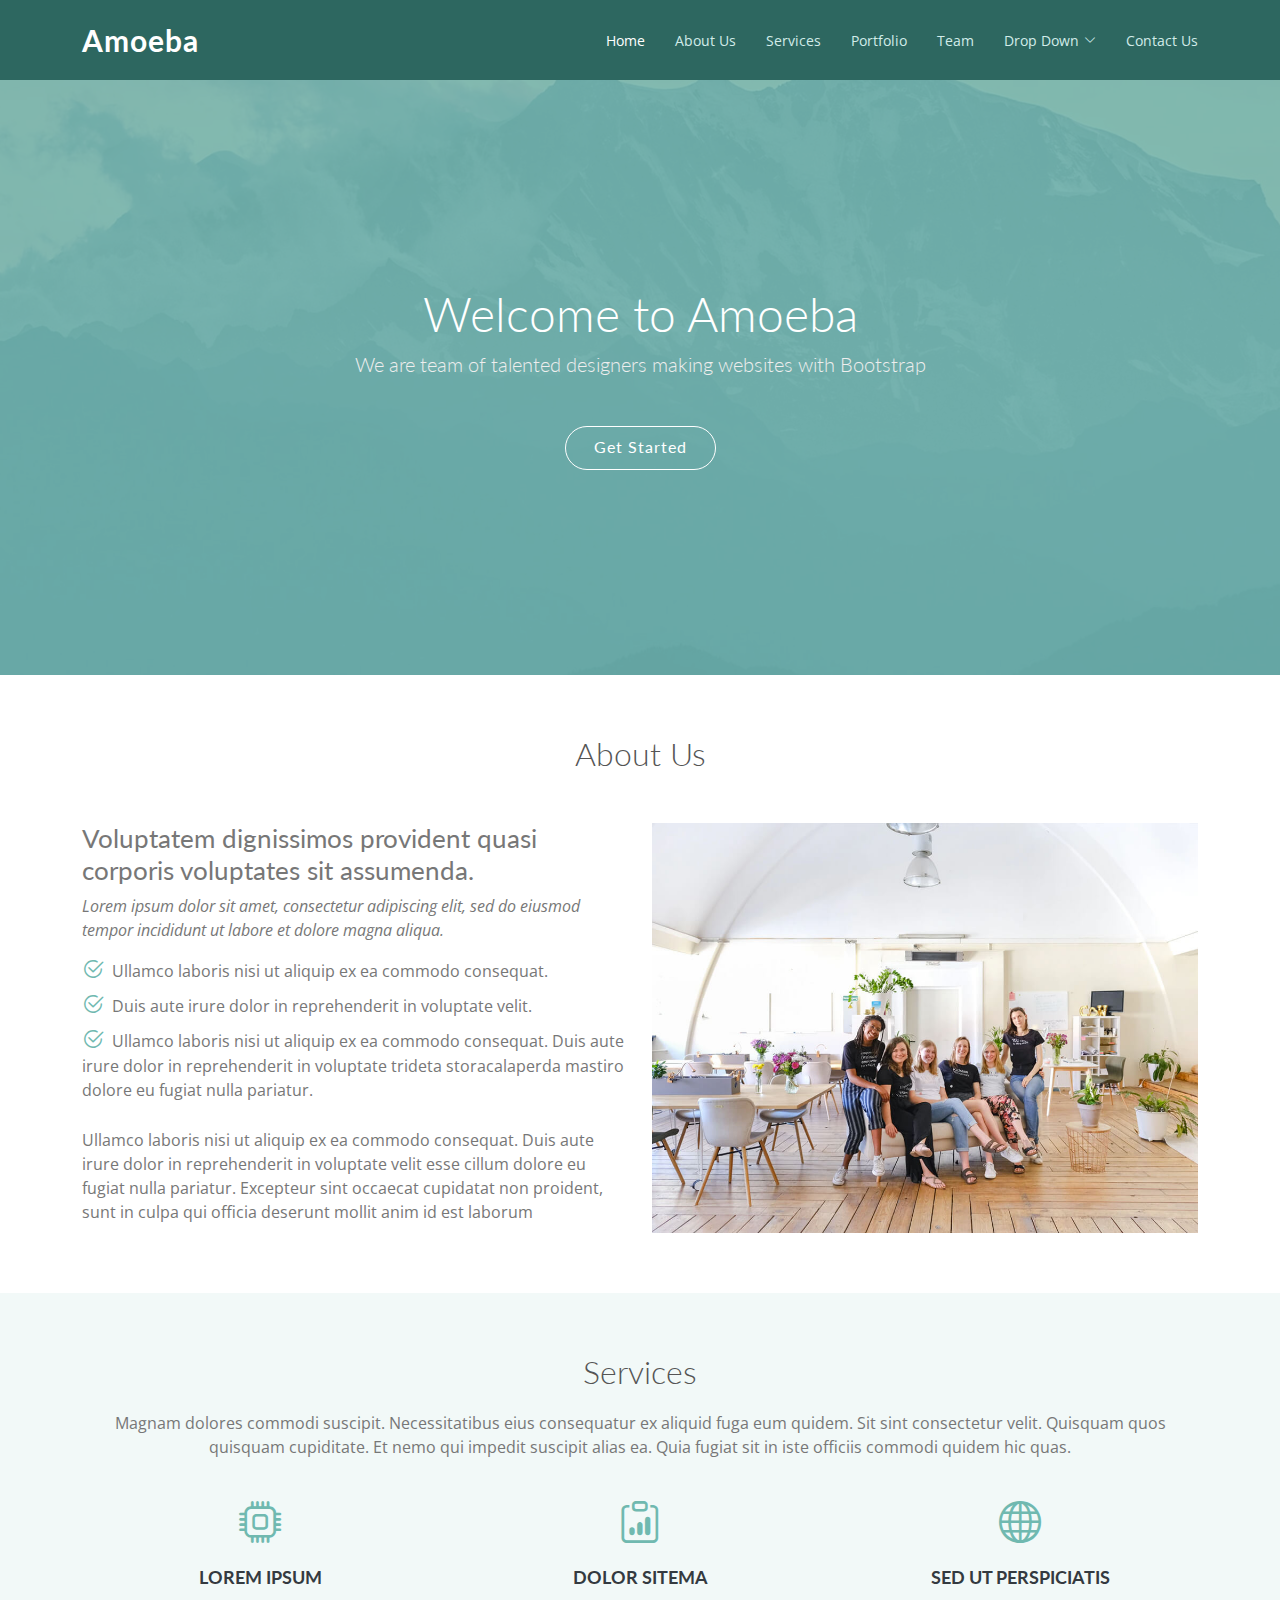
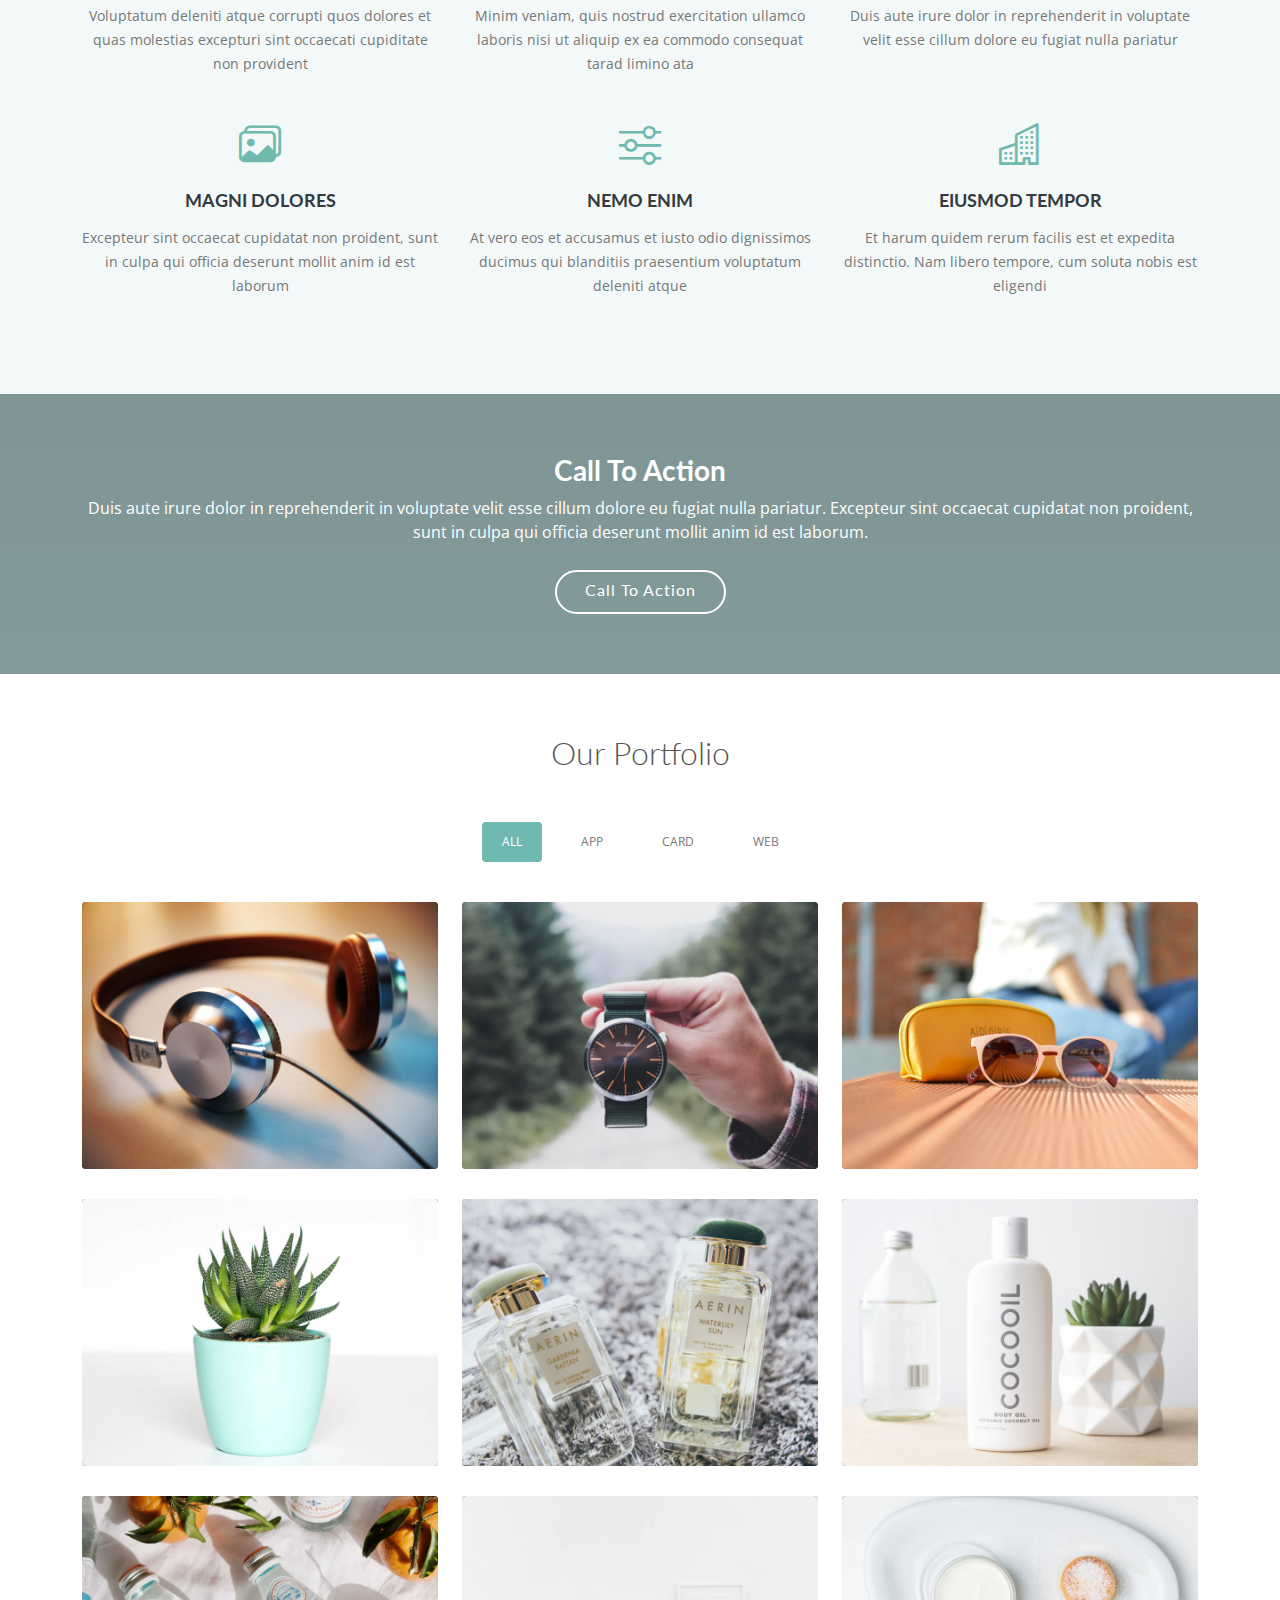
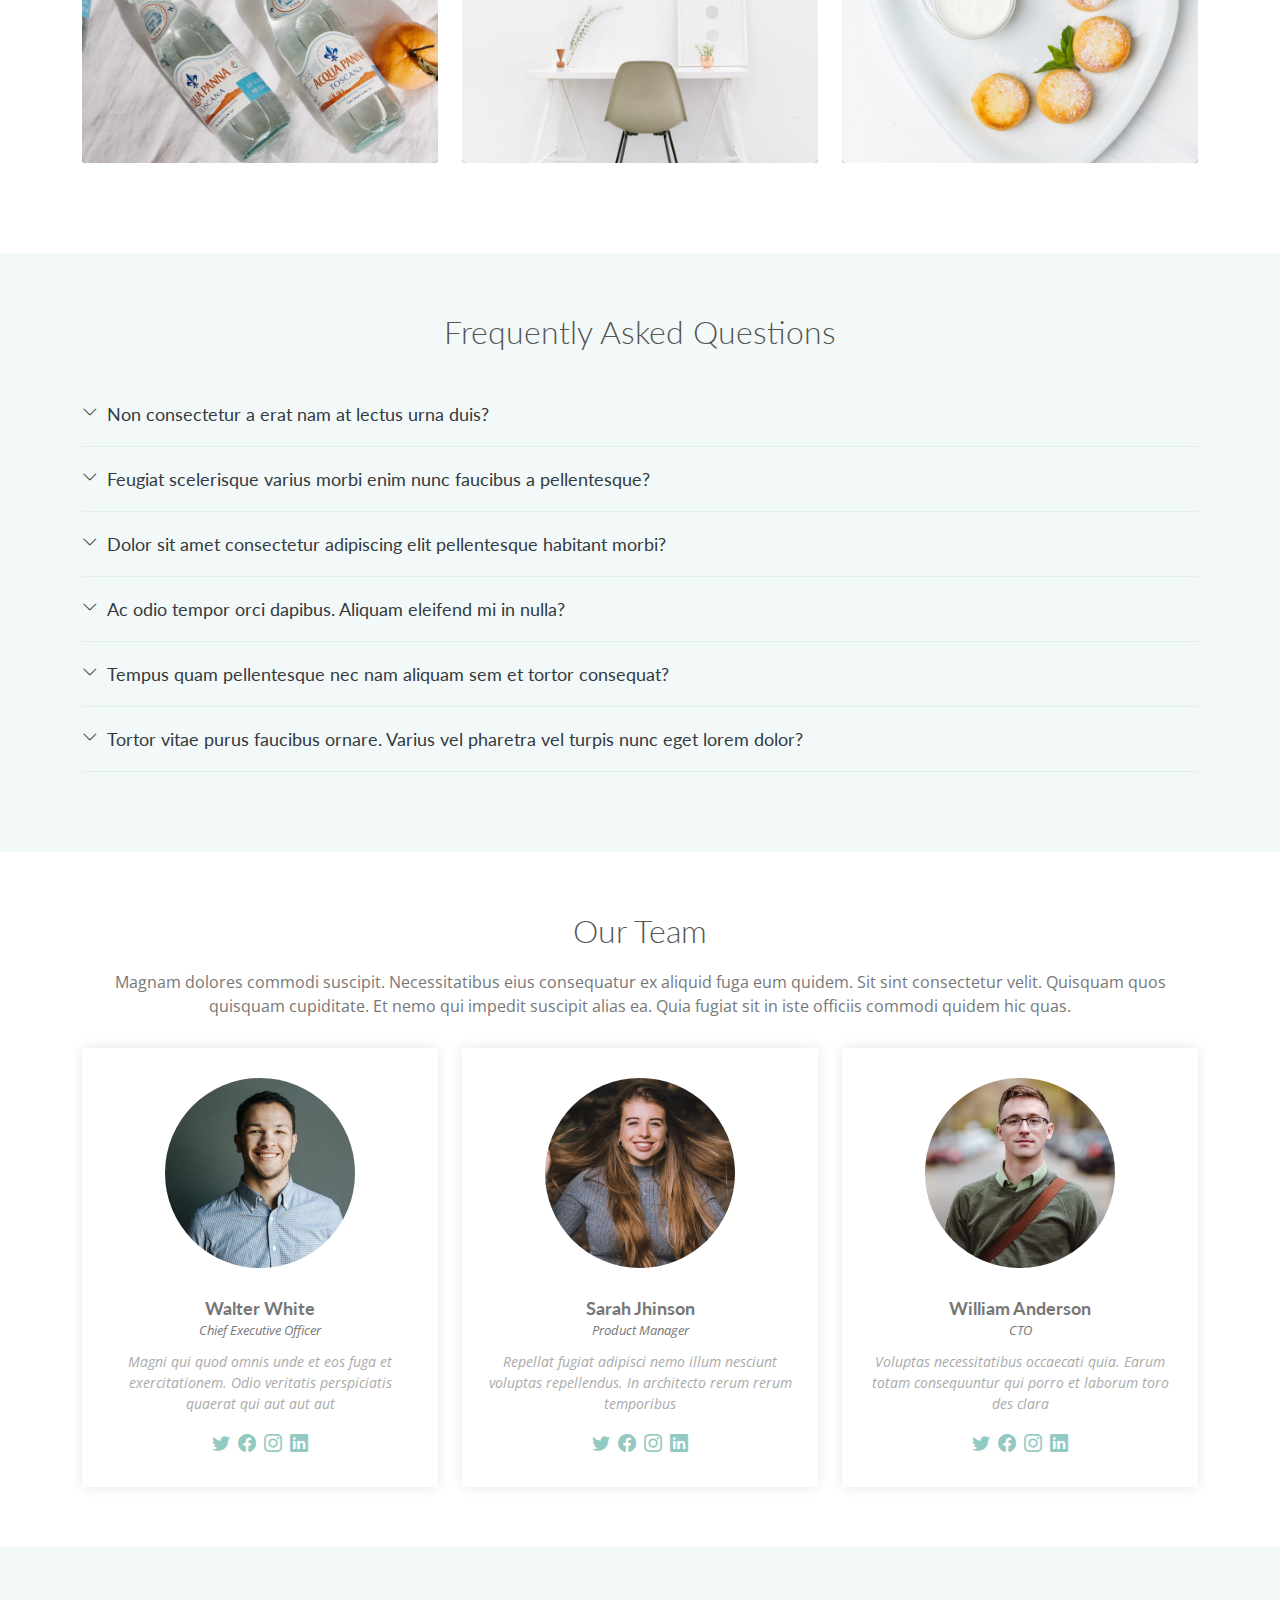
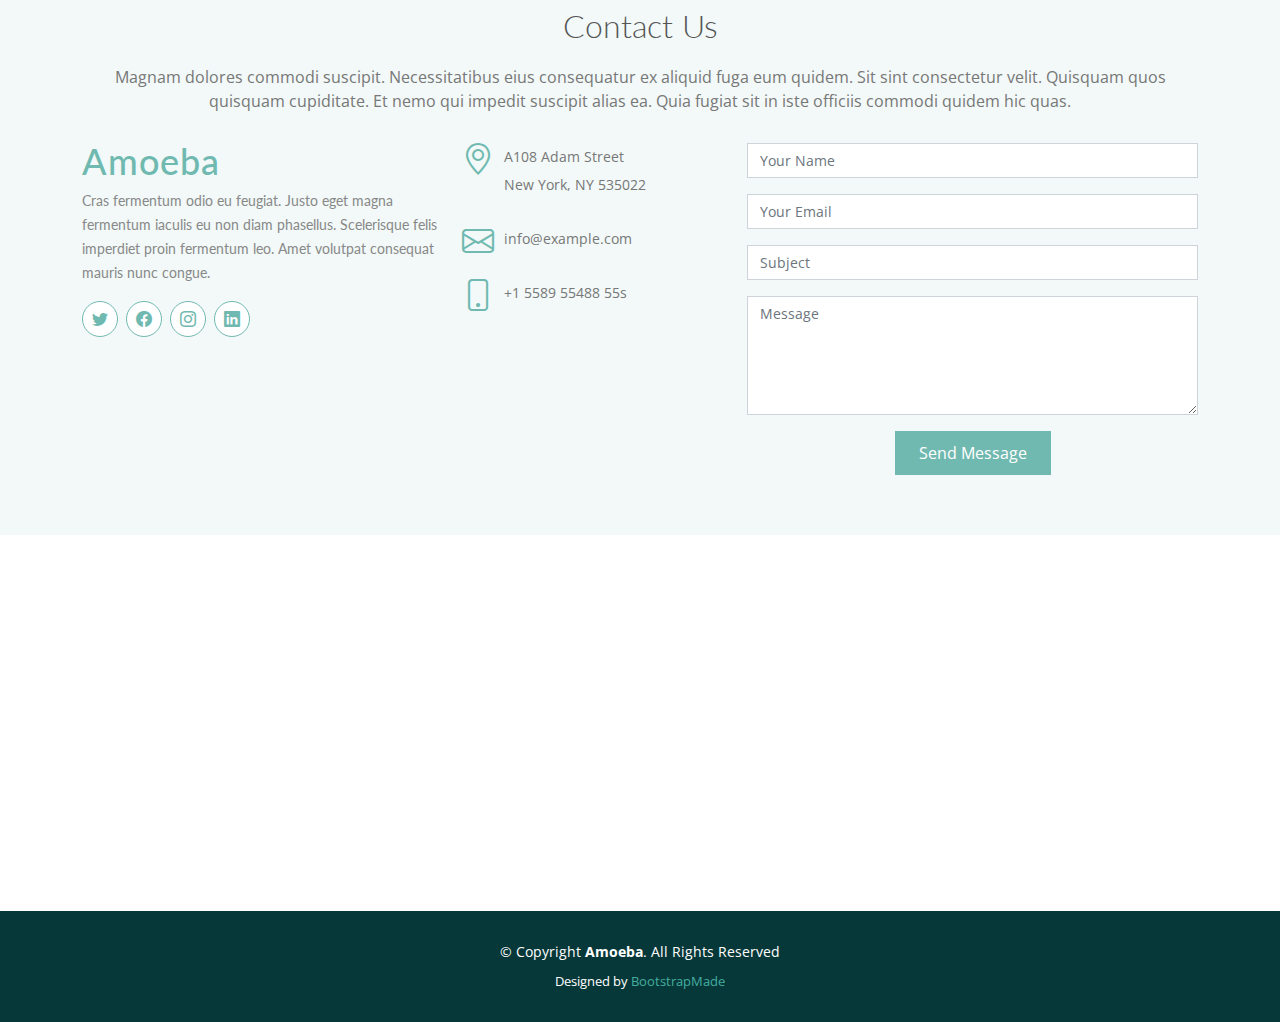
==== index.html @ 34ecef39 "Add files via upload" ====
<!DOCTYPE html>
<html lang="en">

<head>
  <meta charset="utf-8">
  <meta content="width=device-width, initial-scale=1.0" name="viewport">

  <title>Amoeba Bootstrap Template - Home</title>
  <meta content="" name="description">
  <meta content="" name="keywords">

  <!-- Favicons -->
  <link href="assets/img/favicon.png" rel="icon">
  <link href="assets/img/apple-touch-icon.png" rel="apple-touch-icon">

  <!-- Google Fonts -->
  <link href="https://fonts.googleapis.com/css?family=Open+Sans:300,300i,400,400i,600,600i,700,700i|Lato:400,300,700,900" rel="stylesheet">

  <!-- Vendor CSS Files -->
  <link href="assets/vendor/bootstrap/css/bootstrap.min.css" rel="stylesheet">
  <link href="assets/vendor/bootstrap-icons/bootstrap-icons.css" rel="stylesheet">
  <link href="assets/vendor/glightbox/css/glightbox.min.css" rel="stylesheet">
  <link href="assets/vendor/swiper/swiper-bundle.min.css" rel="stylesheet">

  <!-- Template Main CSS File -->
  <link href="assets/css/style.css" rel="stylesheet">

  <!-- =======================================================
  * Template Name: Amoeba - v4.8.0
  * Template URL: https://bootstrapmade.com/free-one-page-bootstrap-template-amoeba/
  * Author: BootstrapMade.com
  * License: https://bootstrapmade.com/license/
  ======================================================== -->
</head>

<body>

  <!-- ======= Header ======= -->
  <header id="header" class="fixed-top d-flex align-items-center">
    <div class="container d-flex align-items-center">

      <div class="logo me-auto">
        <h1><a href="index.html">Amoeba</a></h1>
        <!-- Uncomment below if you prefer to use an image logo -->
        <!-- <a href="index.html"><img src="assets/img/logo.png" alt="" class="img-fluid"></a>-->
      </div>

      <nav id="navbar" class="navbar">
        <ul>
          <li><a class="nav-link scrollto active" href="#hero">Home</a></li>
          <li><a class="nav-link scrollto" href="#about">About Us</a></li>
          <li><a class="nav-link scrollto" href="#services">Services</a></li>
          <li><a class="nav-link scrollto" href="#portfolio">Portfolio</a></li>
          <li><a class="nav-link scrollto" href="#team">Team</a></li>
          <li class="dropdown"><a href="#"><span>Drop Down</span> <i class="bi bi-chevron-down"></i></a>
            <ul>
              <li><a href="#">Drop Down 1</a></li>
              <li class="dropdown"><a href="#"><span>Deep Drop Down</span> <i class="bi bi-chevron-right"></i></a>
                <ul>
                  <li><a href="#">Deep Drop Down 1</a></li>
                  <li><a href="#">Deep Drop Down 2</a></li>
                  <li><a href="#">Deep Drop Down 3</a></li>
                  <li><a href="#">Deep Drop Down 4</a></li>
                  <li><a href="#">Deep Drop Down 5</a></li>
                </ul>
              </li>
              <li><a href="#">Drop Down 2</a></li>
              <li><a href="#">Drop Down 3</a></li>
              <li><a href="#">Drop Down 4</a></li>
            </ul>
          </li>
          <li><a class="nav-link scrollto" href="#contact">Contact Us</a></li>
        </ul>
        <i class="bi bi-list mobile-nav-toggle"></i>
      </nav><!-- .navbar -->

    </div>
  </header><!-- End #header -->

  <!-- ======= Hero Section ======= -->
  <section id="hero">
    <div class="hero-container">
      <h1>Welcome to Amoeba</h1>
      <h2>We are team of talented designers making websites with Bootstrap</h2>
      <a href="#about" class="btn-get-started scrollto">Get Started</a>
    </div>
  </section><!-- #hero -->

  <main id="main">

    <!-- ======= About Us Section ======= -->
    <section id="about" class="about">
      <div class="container">

        <div class="section-title">
          <h2>About Us</h2>
        </div>

        <div class="row">
          <div class="col-lg-6 order-1 order-lg-2">
            <img src="assets/img/about-img.jpg" class="img-fluid" alt="">
          </div>
          <div class="col-lg-6 pt-4 pt-lg-0 order-2 order-lg-1">
            <h3>Voluptatem dignissimos provident quasi corporis voluptates sit assumenda.</h3>
            <p class="fst-italic">
              Lorem ipsum dolor sit amet, consectetur adipiscing elit, sed do eiusmod tempor incididunt ut labore et dolore
              magna aliqua.
            </p>
            <ul>
              <li><i class="bi bi-check2-circle"></i> Ullamco laboris nisi ut aliquip ex ea commodo consequat.</li>
              <li><i class="bi bi-check2-circle"></i> Duis aute irure dolor in reprehenderit in voluptate velit.</li>
              <li><i class="bi bi-check2-circle"></i> Ullamco laboris nisi ut aliquip ex ea commodo consequat. Duis aute irure dolor in reprehenderit in voluptate trideta storacalaperda mastiro dolore eu fugiat nulla pariatur.</li>
            </ul>
            <p>
              Ullamco laboris nisi ut aliquip ex ea commodo consequat. Duis aute irure dolor in reprehenderit in voluptate
              velit esse cillum dolore eu fugiat nulla pariatur. Excepteur sint occaecat cupidatat non proident, sunt in
              culpa qui officia deserunt mollit anim id est laborum
            </p>
          </div>
        </div>

      </div>
    </section><!-- End About Us Section -->

    <!-- ======= Services Section ======= -->
    <section id="services" class="services section-bg">
      <div class="container">

        <div class="section-title">
          <h2>Services</h2>
          <p>Magnam dolores commodi suscipit. Necessitatibus eius consequatur ex aliquid fuga eum quidem. Sit sint consectetur velit. Quisquam quos quisquam cupiditate. Et nemo qui impedit suscipit alias ea. Quia fugiat sit in iste officiis commodi quidem hic quas.</p>
        </div>

        <div class="row">
          <div class="col-lg-4 col-md-6 icon-box">
            <div class="icon"><i class="bi bi-cpu"></i></div>
            <h4 class="title"><a href="">Lorem Ipsum</a></h4>
            <p class="description">Voluptatum deleniti atque corrupti quos dolores et quas molestias excepturi sint occaecati cupiditate non provident</p>
          </div>
          <div class="col-lg-4 col-md-6 icon-box">
            <div class="icon"><i class="bi bi-clipboard-data"></i></div>
            <h4 class="title"><a href="">Dolor Sitema</a></h4>
            <p class="description">Minim veniam, quis nostrud exercitation ullamco laboris nisi ut aliquip ex ea commodo consequat tarad limino ata</p>
          </div>
          <div class="col-lg-4 col-md-6 icon-box">
            <div class="icon"><i class="bi bi-globe"></i></div>
            <h4 class="title"><a href="">Sed ut perspiciatis</a></h4>
            <p class="description">Duis aute irure dolor in reprehenderit in voluptate velit esse cillum dolore eu fugiat nulla pariatur</p>
          </div>
          <div class="col-lg-4 col-md-6 icon-box">
            <div class="icon"><i class="bi bi-images"></i></div>
            <h4 class="title"><a href="">Magni Dolores</a></h4>
            <p class="description">Excepteur sint occaecat cupidatat non proident, sunt in culpa qui officia deserunt mollit anim id est laborum</p>
          </div>
          <div class="col-lg-4 col-md-6 icon-box">
            <div class="icon"><i class="bi bi-sliders"></i></div>
            <h4 class="title"><a href="">Nemo Enim</a></h4>
            <p class="description">At vero eos et accusamus et iusto odio dignissimos ducimus qui blanditiis praesentium voluptatum deleniti atque</p>
          </div>
          <div class="col-lg-4 col-md-6 icon-box">
            <div class="icon"><i class="bi bi-building"></i></div>
            <h4 class="title"><a href="">Eiusmod Tempor</a></h4>
            <p class="description">Et harum quidem rerum facilis est et expedita distinctio. Nam libero tempore, cum soluta nobis est eligendi</p>
          </div>
        </div>

      </div>
    </section><!-- End Services Section -->

    <!-- ======= Call To Action Section ======= -->
    <section class="call-to-action">
      <div class="container">

        <div class="text-center">
          <h3>Call To Action</h3>
          <p> Duis aute irure dolor in reprehenderit in voluptate velit esse cillum dolore eu fugiat nulla pariatur. Excepteur sint occaecat cupidatat non proident, sunt in culpa qui officia deserunt mollit anim id est laborum.</p>
          <a class="cta-btn" href="#">Call To Action</a>
        </div>

      </div>
    </section><!-- End Call To Action Section -->

    <!-- ======= Our Portfolio Section ======= -->
    <section id="portfolio" class="portfolio">
      <div class="container">

        <div class="section-title">
          <h2>Our Portfolio</h2>
        </div>

        <div class="row">
          <div class="col-lg-12">
            <ul id="portfolio-flters">
              <li data-filter="*" class="filter-active">All</li>
              <li data-filter=".filter-app">App</li>
              <li data-filter=".filter-card">Card</li>
              <li data-filter=".filter-web">Web</li>
            </ul>
          </div>
        </div>

        <div class="row portfolio-container">

          <div class="col-lg-4 col-md-6 portfolio-item filter-app">
            <div class="portfolio-wrap">
              <img src="assets/img/portfolio/portfolio-1.jpg" class="img-fluid" alt="">
              <div class="portfolio-info">
                <h3><a href="assets/img/portfolio/portfolio-1.jpg" data-gallery="portfolioGallery" class="portfolio-lightbox" title="App 1">App 1</a></h3>
                <div>
                  <a href="assets/img/portfolio/portfolio-1.jpg" data-gallery="portfolioGallery" class="portfolio-lightbox" title="App 1"><i class="bi bi-plus"></i></a>
                  <a href="portfolio-details.html" title="Details"><i class="bi bi-link"></i></a>
                </div>
              </div>
            </div>
          </div>

          <div class="col-lg-4 col-md-6 portfolio-item filter-web">
            <div class="portfolio-wrap">
              <img src="assets/img/portfolio/portfolio-2.jpg" class="img-fluid" alt="">
              <div class="portfolio-info">
                <h3><a href="assets/img/portfolio/portfolio-2.jpg" data-gallery="portfolioGallery" class="portfolio-lightbox" title="Web 3">Web 3</a></h3>
                <div>
                  <a href="assets/img/portfolio/portfolio-2.jpg" data-gallery="portfolioGallery" class="portfolio-lightbox" title="Web 3"><i class="bi bi-plus"></i></a>
                  <a href="portfolio-details.html" title="Details"><i class="bi bi-link"></i></a>
                </div>
              </div>
            </div>
          </div>

          <div class="col-lg-4 col-md-6 portfolio-item filter-app">
            <div class="portfolio-wrap">
              <img src="assets/img/portfolio/portfolio-3.jpg" class="img-fluid" alt="">
              <div class="portfolio-info">
                <h3><a href="assets/img/portfolio/portfolio-3.jpg" data-gallery="portfolioGallery" class="portfolio-lightbox" title="App 2">App 2</a></h3>
                <div>
                  <a href="assets/img/portfolio/portfolio-3.jpg" data-gallery="portfolioGallery" class="portfolio-lightbox" title="App 2"><i class="bi bi-plus"></i></a>
                  <a href="portfolio-details.html" title="Details"><i class="bi bi-link"></i></a>
                </div>
              </div>
            </div>
          </div>

          <div class="col-lg-4 col-md-6 portfolio-item filter-card">
            <div class="portfolio-wrap">
              <img src="assets/img/portfolio/portfolio-4.jpg" class="img-fluid" alt="">
              <div class="portfolio-info">
                <h3><a href="assets/img/portfolio/portfolio-4.jpg" data-gallery="portfolioGallery" class="portfolio-lightbox" title="Card 2">Card 2</a></h3>
                <div>
                  <a href="assets/img/portfolio/portfolio-4.jpg" data-gallery="portfolioGallery" class="portfolio-lightbox" title="Card 2"><i class="bi bi-plus"></i></a>
                  <a href="portfolio-details.html" title="Details"><i class="bi bi-link"></i></a>
                </div>
              </div>
            </div>
          </div>

          <div class="col-lg-4 col-md-6 portfolio-item filter-web">
            <div class="portfolio-wrap">
              <img src="assets/img/portfolio/portfolio-5.jpg" class="img-fluid" alt="">
              <div class="portfolio-info">
                <h3><a href="assets/img/portfolio/portfolio-5.jpg" data-gallery="portfolioGallery" class="portfolio-lightbox" title="Web 2">Web 2</a></h3>
                <div>
                  <a href="assets/img/portfolio/portfolio-5.jpg" data-gallery="portfolioGallery" class="portfolio-lightbox" title="Web 2"><i class="bi bi-plus"></i></a>
                  <a href="portfolio-details.html" title="Details"><i class="bi bi-link"></i></a>
                </div>
              </div>
            </div>
          </div>

          <div class="col-lg-4 col-md-6 portfolio-item filter-app">
            <div class="portfolio-wrap">
              <img src="assets/img/portfolio/portfolio-6.jpg" class="img-fluid" alt="">
              <div class="portfolio-info">
                <h3><a href="assets/img/portfolio/portfolio-6.jpg" data-gallery="portfolioGallery" class="portfolio-lightbox" title="App 3">App 3</a></h3>
                <div>
                  <a href="assets/img/portfolio/portfolio-6.jpg" data-gallery="portfolioGallery" class="portfolio-lightbox" title="App 3"><i class="bi bi-plus"></i></a>
                  <a href="portfolio-details.html" title="Details"><i class="bi bi-link"></i></a>
                </div>
              </div>
            </div>
          </div>

          <div class="col-lg-4 col-md-6 portfolio-item filter-card">
            <div class="portfolio-wrap">
              <img src="assets/img/portfolio/portfolio-7.jpg" class="img-fluid" alt="">
              <div class="portfolio-info">
                <h3><a href="assets/img/portfolio/portfolio-7.jpg" data-gallery="portfolioGallery" class="portfolio-lightbox" title="Card 1">Card 1</a></h3>
                <div>
                  <a href="assets/img/portfolio/portfolio-7.jpg" data-gallery="portfolioGallery" class="portfolio-lightbox" title="Card 1"><i class="bi bi-plus"></i></a>
                  <a href="portfolio-details.html" title="Details"><i class="bi bi-link"></i></a>
                </div>
              </div>
            </div>
          </div>

          <div class="col-lg-4 col-md-6 portfolio-item filter-card">
            <div class="portfolio-wrap">
              <img src="assets/img/portfolio/portfolio-8.jpg" class="img-fluid" alt="">
              <div class="portfolio-info">
                <h3><a href="assets/img/portfolio/portfolio-8.jpg" data-gallery="portfolioGallery" class="portfolio-lightbox" title="Card 3">Card 3</a></h3>
                <div>
                  <a href="assets/img/portfolio/portfolio-8.jpg" data-gallery="portfolioGallery" class="portfolio-lightbox" title="Card 3"><i class="bi bi-plus"></i></a>
                  <a href="portfolio-details.html" title="Details"><i class="bi bi-link"></i></a>
                </div>
              </div>
            </div>
          </div>

          <div class="col-lg-4 col-md-6 portfolio-item filter-web">
            <div class="portfolio-wrap">
              <img src="assets/img/portfolio/portfolio-9.jpg" class="img-fluid" alt="">
              <div class="portfolio-info">
                <h3><a href="assets/img/portfolio/portfolio-9.jpg" data-gallery="portfolioGallery" class="portfolio-lightbox" title="Web 1">Web 1</a></h3>
                <div>
                  <a href="assets/img/portfolio/portfolio-9.jpg" data-gallery="portfolioGallery" class="portfolio-lightbox" title="Web 1"><i class="bi bi-plus"></i></a>
                  <a href="portfolio-details.html" title="Details"><i class="bi bi-link"></i></a>
                </div>
              </div>
            </div>
          </div>

        </div>

      </div>
    </section><!-- End Our Portfolio Section -->

    <!-- ======= Frequently Asked Questions Section ======= -->
    <section id="faq" class="faq section-bg">
      <div class="container">

        <div class="section-title">
          <h2>Frequently Asked Questions</h2>
        </div>

        <ul class="faq-list">

          <li>
            <div data-bs-toggle="collapse" class="collapsed question" href="#faq1">Non consectetur a erat nam at lectus urna duis? <i class="bi bi-chevron-down icon-show"></i><i class="bi bi-chevron-up icon-close"></i></div>
            <div id="faq1" class="collapse" data-bs-parent=".faq-list">
              <p>
                Feugiat pretium nibh ipsum consequat. Tempus iaculis urna id volutpat lacus laoreet non curabitur gravida. Venenatis lectus magna fringilla urna porttitor rhoncus dolor purus non.
              </p>
            </div>
          </li>

          <li>
            <div data-bs-toggle="collapse" href="#faq2" class="collapsed question">Feugiat scelerisque varius morbi enim nunc faucibus a pellentesque? <i class="bi bi-chevron-down icon-show"></i><i class="bi bi-chevron-up icon-close"></i></div>
            <div id="faq2" class="collapse" data-bs-parent=".faq-list">
              <p>
                Dolor sit amet consectetur adipiscing elit pellentesque habitant morbi. Id interdum velit laoreet id donec ultrices. Fringilla phasellus faucibus scelerisque eleifend donec pretium. Est pellentesque elit ullamcorper dignissim. Mauris ultrices eros in cursus turpis massa tincidunt dui.
              </p>
            </div>
          </li>

          <li>
            <div data-bs-toggle="collapse" href="#faq3" class="collapsed question">Dolor sit amet consectetur adipiscing elit pellentesque habitant morbi? <i class="bi bi-chevron-down icon-show"></i><i class="bi bi-chevron-up icon-close"></i></div>
            <div id="faq3" class="collapse" data-bs-parent=".faq-list">
              <p>
                Eleifend mi in nulla posuere sollicitudin aliquam ultrices sagittis orci. Faucibus pulvinar elementum integer enim. Sem nulla pharetra diam sit amet nisl suscipit. Rutrum tellus pellentesque eu tincidunt. Lectus urna duis convallis convallis tellus. Urna molestie at elementum eu facilisis sed odio morbi quis
              </p>
            </div>
          </li>

          <li>
            <div data-bs-toggle="collapse" href="#faq4" class="collapsed question">Ac odio tempor orci dapibus. Aliquam eleifend mi in nulla? <i class="bi bi-chevron-down icon-show"></i><i class="bi bi-chevron-up icon-close"></i></div>
            <div id="faq4" class="collapse" data-bs-parent=".faq-list">
              <p>
                Dolor sit amet consectetur adipiscing elit pellentesque habitant morbi. Id interdum velit laoreet id donec ultrices. Fringilla phasellus faucibus scelerisque eleifend donec pretium. Est pellentesque elit ullamcorper dignissim. Mauris ultrices eros in cursus turpis massa tincidunt dui.
              </p>
            </div>
          </li>

          <li>
            <div data-bs-toggle="collapse" href="#faq5" class="collapsed question">Tempus quam pellentesque nec nam aliquam sem et tortor consequat? <i class="bi bi-chevron-down icon-show"></i><i class="bi bi-chevron-up icon-close"></i></div>
            <div id="faq5" class="collapse" data-bs-parent=".faq-list">
              <p>
                Molestie a iaculis at erat pellentesque adipiscing commodo. Dignissim suspendisse in est ante in. Nunc vel risus commodo viverra maecenas accumsan. Sit amet nisl suscipit adipiscing bibendum est. Purus gravida quis blandit turpis cursus in
              </p>
            </div>
          </li>

          <li>
            <div data-bs-toggle="collapse" href="#faq6" class="collapsed question">Tortor vitae purus faucibus ornare. Varius vel pharetra vel turpis nunc eget lorem dolor? <i class="bi bi-chevron-down icon-show"></i><i class="bi bi-chevron-up icon-close"></i></div>
            <div id="faq6" class="collapse" data-bs-parent=".faq-list">
              <p>
                Laoreet sit amet cursus sit amet dictum sit amet justo. Mauris vitae ultricies leo integer malesuada nunc vel. Tincidunt eget nullam non nisi est sit amet. Turpis nunc eget lorem dolor sed. Ut venenatis tellus in metus vulputate eu scelerisque. Pellentesque diam volutpat commodo sed egestas egestas fringilla phasellus faucibus. Nibh tellus molestie nunc non blandit massa enim nec.
              </p>
            </div>
          </li>

        </ul>

      </div>
    </section><!-- End Frequently Asked Questions Section -->

    <!-- ======= Our Team Section ======= -->
    <section id="team" class="team">
      <div class="container">

        <div class="section-title">
          <h2>Our Team</h2>
          <p>Magnam dolores commodi suscipit. Necessitatibus eius consequatur ex aliquid fuga eum quidem. Sit sint consectetur velit. Quisquam quos quisquam cupiditate. Et nemo qui impedit suscipit alias ea. Quia fugiat sit in iste officiis commodi quidem hic quas.</p>
        </div>

        <div class="row gy-4">
          <div class="col-lg-4 col-md-6">
            <div class="member">
              <img src="assets/img/team/team-1.jpg" alt="">
              <h4>Walter White</h4>
              <span>Chief Executive Officer</span>
              <p>
                Magni qui quod omnis unde et eos fuga et exercitationem. Odio veritatis perspiciatis quaerat qui aut aut aut
              </p>
              <div class="social">
                <a href=""><i class="bi bi-twitter"></i></a>
                <a href=""><i class="bi bi-facebook"></i></a>
                <a href=""><i class="bi bi-instagram"></i></a>
                <a href=""><i class="bi bi-linkedin"></i></a>
              </div>
            </div>
          </div>

          <div class="col-lg-4 col-md-6">
            <div class="member">
              <img src="assets/img/team/team-2.jpg" alt="">
              <h4>Sarah Jhinson</h4>
              <span>Product Manager</span>
              <p>
                Repellat fugiat adipisci nemo illum nesciunt voluptas repellendus. In architecto rerum rerum temporibus
              </p>
              <div class="social">
                <a href=""><i class="bi bi-twitter"></i></a>
                <a href=""><i class="bi bi-facebook"></i></a>
                <a href=""><i class="bi bi-instagram"></i></a>
                <a href=""><i class="bi bi-linkedin"></i></a>
              </div>
            </div>
          </div>

          <div class="col-lg-4 col-md-6">
            <div class="member">
              <img src="assets/img/team/team-3.jpg" alt="">
              <h4>William Anderson</h4>
              <span>CTO</span>
              <p>
                Voluptas necessitatibus occaecati quia. Earum totam consequuntur qui porro et laborum toro des clara
              </p>
              <div class="social">
                <a href=""><i class="bi bi-twitter"></i></a>
                <a href=""><i class="bi bi-facebook"></i></a>
                <a href=""><i class="bi bi-instagram"></i></a>
                <a href=""><i class="bi bi-linkedin"></i></a>
              </div>
            </div>
          </div>

        </div>

      </div>
    </section><!-- End Our Team Section -->

    <!-- ======= Contact Us Section ======= -->
    <section id="contact" class="contact section-bg">
      <div class="container">

        <div class="section-title">
          <h2>Contact Us</h2>
          <p>Magnam dolores commodi suscipit. Necessitatibus eius consequatur ex aliquid fuga eum quidem. Sit sint consectetur velit. Quisquam quos quisquam cupiditate. Et nemo qui impedit suscipit alias ea. Quia fugiat sit in iste officiis commodi quidem hic quas.</p>
        </div>

        <div class="row">

          <div class="col-lg-4 col-md-6">
            <div class="contact-about">
              <h3>Amoeba</h3>
              <p>Cras fermentum odio eu feugiat. Justo eget magna fermentum iaculis eu non diam phasellus. Scelerisque felis imperdiet proin fermentum leo. Amet volutpat consequat mauris nunc congue.</p>
              <div class="social-links">
                <a href="#" class="twitter"><i class="bi bi-twitter"></i></a>
                <a href="#" class="facebook"><i class="bi bi-facebook"></i></a>
                <a href="#" class="instagram"><i class="bi bi-instagram"></i></a>
                <a href="#" class="linkedin"><i class="bi bi-linkedin"></i></a>
              </div>
            </div>
          </div>

          <div class="col-lg-3 col-md-6">
            <div class="info">
              <div>
                <i class="bi bi-geo-alt"></i>
                <p>A108 Adam Street<br>New York, NY 535022</p>
              </div>

              <div>
                <i class="bi bi-envelope"></i>
                <p>info@example.com</p>
              </div>

              <div>
                <i class="bi bi-phone"></i>
                <p>+1 5589 55488 55s</p>
              </div>

            </div>
          </div>

          <div class="col-lg-5 col-md-12">
            <form action="forms/contact.php" method="post" role="form" class="php-email-form">
              <div class="form-group">
                <input type="text" name="name" class="form-control" id="name" placeholder="Your Name" required>
              </div>
              <div class="form-group mt-3">
                <input type="email" class="form-control" name="email" id="email" placeholder="Your Email" required>
              </div>
              <div class="form-group mt-3">
                <input type="text" class="form-control" name="subject" id="subject" placeholder="Subject" required>
              </div>
              <div class="form-group mt-3">
                <textarea class="form-control" name="message" rows="5" placeholder="Message" required></textarea>
              </div>
              <div class="my-3">
                <div class="loading">Loading</div>
                <div class="error-message"></div>
                <div class="sent-message">Your message has been sent. Thank you!</div>
              </div>
              <div class="text-center"><button type="submit">Send Message</button></div>
            </form>
          </div>

        </div>

      </div>
    </section><!-- End Contact Us Section -->

    <!-- ======= Map Section ======= -->
    <section class="map">
      <iframe src="https://www.google.com/maps/embed?pb=!1m18!1m12!1m3!1d3024.2219901290355!2d-74.00369368400567!3d40.71312937933185!2m3!1f0!2f0!3f0!3m2!1i1024!2i768!4f13.1!3m3!1m2!1s0x89c25a23e28c1191%3A0x49f75d3281df052a!2s150%20Park%20Row%2C%20New%20York%2C%20NY%2010007%2C%20USA!5e0!3m2!1sen!2sbg!4v1579767901424!5m2!1sen!2sbg" frameborder="0" style="border:0;" allowfullscreen=""></iframe>
    </section><!-- End Map Section -->

  </main><!-- End #main -->

  <!-- ======= Footer ======= -->
  <footer id="footer">
    <div class="container">
      <div class="copyright">
        &copy; Copyright <strong><span>Amoeba</span></strong>. All Rights Reserved
      </div>
      <div class="credits">
        <!-- All the links in the footer should remain intact. -->
        <!-- You can delete the links only if you purchased the pro version. -->
        <!-- Licensing information: https://bootstrapmade.com/license/ -->
        <!-- Purchase the pro version with working PHP/AJAX contact form: https://bootstrapmade.com/free-one-page-bootstrap-template-amoeba/ -->
        Designed by <a href="https://bootstrapmade.com/">BootstrapMade</a>
      </div>
    </div>
  </footer><!-- End #footer -->

  <a href="#" class="back-to-top d-flex align-items-center justify-content-center"><i class="bi bi-arrow-up-short"></i></a>

  <!-- Vendor JS Files -->
  <script src="assets/vendor/bootstrap/js/bootstrap.bundle.min.js"></script>
  <script src="assets/vendor/glightbox/js/glightbox.min.js"></script>
  <script src="assets/vendor/isotope-layout/isotope.pkgd.min.js"></script>
  <script src="assets/vendor/swiper/swiper-bundle.min.js"></script>
  <script src="assets/vendor/php-email-form/validate.js"></script>

  <!-- Template Main JS File -->
  <script src="assets/js/main.js"></script>

</body>

</html>
---- assets/css/style.css ----
/**
* Template Name: Amoeba - v4.8.0
* Template URL: https://bootstrapmade.com/free-one-page-bootstrap-template-amoeba/
* Author: BootstrapMade.com
* License: https://bootstrapmade.com/license/
*/

/*--------------------------------------------------------------
# General
--------------------------------------------------------------*/
body {
  font-family: "Open Sans", sans-serif;
  color: #777;
}

a {
  text-decoration: none;
  color: #43aea0;
}

a:hover {
  color: #00d3b8;
  text-decoration: none;
}

h1,
h2,
h3,
h4,
h5,
h6,
.font-primary {
  font-family: "Lato", sans-serif;
}

/*--------------------------------------------------------------
# Sections General
--------------------------------------------------------------*/
section {
  padding: 60px 0;
}

.section-bg {
  background-color: #f2f9f8;
}

.section-title {
  text-align: center;
  padding-bottom: 30px;
}

.section-title h2 {
  font-size: 32px;
  font-weight: 300;
  margin-bottom: 20px;
  padding-bottom: 0;
  color: #555;
}

.section-title p {
  margin-bottom: 0;
}

/*--------------------------------------------------------------
# Breadcrumbs
--------------------------------------------------------------*/
.breadcrumbs {
  padding: 20px 0;
  background-color: #f6fafa;
  min-height: 40px;
  margin-top: 80px;
}

.breadcrumbs h2 {
  font-size: 24px;
  font-weight: 300;
  margin: 0;
}

@media (max-width: 992px) {
  .breadcrumbs h2 {
    margin: 0 0 10px 0;
  }
}

.breadcrumbs ol {
  display: flex;
  flex-wrap: wrap;
  list-style: none;
  padding: 0;
  margin: 0;
  font-size: 14px;
}

.breadcrumbs ol li+li {
  padding-left: 10px;
}

.breadcrumbs ol li+li::before {
  display: inline-block;
  padding-right: 10px;
  color: #6c757d;
  content: "/";
}

@media (max-width: 768px) {
  .breadcrumbs .d-flex {
    display: block !important;
  }

  .breadcrumbs ol {
    display: block;
  }

  .breadcrumbs ol li {
    display: inline-block;
  }
}

/*--------------------------------------------------------------
# Back to top button
--------------------------------------------------------------*/
.back-to-top {
  position: fixed;
  visibility: hidden;
  opacity: 0;
  right: 15px;
  bottom: 15px;
  z-index: 99999;
  background: #70b9b0;
  width: 40px;
  height: 40px;
  border-radius: 4px;
  transition: all 0.4s;
}

.back-to-top i {
  font-size: 24px;
  color: #fff;
  line-height: 0;
}

.back-to-top:hover {
  background: #8bc6bf;
  color: #fff;
}

.back-to-top.active {
  visibility: visible;
  opacity: 1;
}

/*--------------------------------------------------------------
# Header
--------------------------------------------------------------*/
#header {
  height: 80px;
  transition: all 0.5s;
  z-index: 997;
  transition: all 0.5s;
  background: #2d6760;
}

#header.header-scrolled {
  background: #1d443f;
  height: 60px;
}

#header .logo h1 {
  font-size: 30px;
  margin: 0;
  padding: 0;
  line-height: 0;
  font-weight: 700;
  letter-spacing: 1px;
}

#header .logo h1 a,
#header .logo h1 a:hover {
  color: #fff;
  text-decoration: none;
  line-height: 0;
}

#header .logo img {
  padding: 0;
  margin: 0;
  max-height: 40px;
}

#main {
  margin-top: 80px;
}

/*--------------------------------------------------------------
# Navigation Menu
--------------------------------------------------------------*/
/**
* Desktop Navigation 
*/
.navbar {
  padding: 0;
}

.navbar ul {
  margin: 0;
  padding: 0;
  display: flex;
  list-style: none;
  align-items: center;
}

.navbar li {
  position: relative;
}

.navbar a,
.navbar a:focus {
  display: flex;
  align-items: center;
  justify-content: space-between;
  padding: 10px 0 10px 30px;
  font-family: "Open Sans", sans-serif;
  font-size: 14px;
  color: #d2ece9;
  white-space: nowrap;
  transition: 0.3s;
}

.navbar a i,
.navbar a:focus i {
  font-size: 12px;
  line-height: 0;
  margin-left: 5px;
}

.navbar a:hover,
.navbar .active,
.navbar .active:focus,
.navbar li:hover>a {
  color: #fff;
}

.navbar .dropdown ul {
  display: block;
  position: absolute;
  left: 14px;
  top: calc(100% + 30px);
  margin: 0;
  padding: 10px 0;
  z-index: 99;
  opacity: 0;
  visibility: hidden;
  background: #fff;
  box-shadow: 0px 0px 30px rgba(127, 137, 161, 0.25);
  transition: 0.3s;
}

.navbar .dropdown ul li {
  min-width: 200px;
}

.navbar .dropdown ul a {
  padding: 10px 20px;
  text-transform: none;
  font-size: 14px;
  font-weight: 500;
  color: #25564f;
}

.navbar .dropdown ul a i {
  font-size: 12px;
}

.navbar .dropdown ul a:hover,
.navbar .dropdown ul .active:hover,
.navbar .dropdown ul li:hover>a {
  color: #70b9b0;
}

.navbar .dropdown:hover>ul {
  opacity: 1;
  top: 100%;
  visibility: visible;
}

.navbar .dropdown .dropdown ul {
  top: 0;
  left: calc(100% - 30px);
  visibility: hidden;
}

.navbar .dropdown .dropdown:hover>ul {
  opacity: 1;
  top: 0;
  left: 100%;
  visibility: visible;
}

@media (max-width: 1366px) {
  .navbar .dropdown .dropdown ul {
    left: -90%;
  }

  .navbar .dropdown .dropdown:hover>ul {
    left: -100%;
  }
}

/**
* Mobile Navigation 
*/
.mobile-nav-toggle {
  color: #fff;
  font-size: 28px;
  cursor: pointer;
  display: none;
  line-height: 0;
  transition: 0.5s;
}

@media (max-width: 991px) {
  .mobile-nav-toggle {
    display: block;
  }

  .navbar ul {
    display: none;
  }
}

.navbar-mobile {
  position: fixed;
  overflow: hidden;
  top: 0;
  right: 0;
  left: 0;
  bottom: 0;
  background: rgba(7, 56, 57, 0.9);
  transition: 0.3s;
}

.navbar-mobile .mobile-nav-toggle {
  position: absolute;
  top: 15px;
  right: 15px;
}

.navbar-mobile ul {
  display: block;
  position: absolute;
  top: 55px;
  right: 15px;
  bottom: 15px;
  left: 15px;
  padding: 10px 0;
  background-color: #fff;
  overflow-y: auto;
  transition: 0.3s;
}

.navbar-mobile a,
.navbar-mobile a:focus {
  padding: 10px 20px;
  font-size: 15px;
  color: #073839;
}

.navbar-mobile a:hover,
.navbar-mobile .active,
.navbar-mobile li:hover>a {
  color: #70b9b0;
}

.navbar-mobile .getstarted,
.navbar-mobile .getstarted:focus {
  margin: 15px;
}

.navbar-mobile .dropdown ul {
  position: static;
  display: none;
  margin: 10px 20px;
  padding: 10px 0;
  z-index: 99;
  opacity: 1;
  visibility: visible;
  background: #fff;
  box-shadow: 0px 0px 30px rgba(127, 137, 161, 0.25);
}

.navbar-mobile .dropdown ul li {
  min-width: 200px;
}

.navbar-mobile .dropdown ul a {
  padding: 10px 20px;
}

.navbar-mobile .dropdown ul a i {
  font-size: 12px;
}

.navbar-mobile .dropdown ul a:hover,
.navbar-mobile .dropdown ul .active:hover,
.navbar-mobile .dropdown ul li:hover>a {
  color: #70b9b0;
}

.navbar-mobile .dropdown>.dropdown-active {
  display: block;
}

/*--------------------------------------------------------------
# Hero Section
--------------------------------------------------------------*/
#hero {
  width: 100%;
  height: 75vh;
  background: url("../img/hero-background.jpg") top center;
  background-size: cover;
  position: relative;
  margin-bottom: -80px;
}

#hero:before {
  content: "";
  background: rgba(112, 185, 176, 0.85);
  position: absolute;
  bottom: 0;
  top: 0;
  left: 0;
  right: 0;
}

#hero .hero-container {
  position: absolute;
  bottom: 0;
  top: 0;
  left: 0;
  right: 0;
  display: flex;
  padding-top: 80px;
  justify-content: center;
  align-items: center;
  flex-direction: column;
  text-align: center;
}

#hero h1 {
  margin: 0 0 10px 0;
  font-size: 48px;
  font-weight: 300;
  line-height: 56px;
  color: #fff;
}

#hero h2 {
  color: #eee;
  margin-bottom: 50px;
  font-size: 20px;
  font-weight: 300;
}

#hero .btn-get-started {
  font-family: "Lato", sans-serif;
  font-weight: 400;
  font-size: 16px;
  letter-spacing: 1px;
  display: inline-block;
  padding: 8px 28px 10px 28px;
  border-radius: 50px;
  transition: 0.5s;
  border: 1px solid #fff;
  color: #fff;
}

#hero .btn-get-started:hover {
  background: #fff;
  color: #70b9b0;
  border: 1px solid #70b9b0;
}

@media (min-width: 1024px) {
  #hero {
    background-attachment: fixed;
  }
}

@media (max-width: 768px) {
  #hero h1 {
    font-size: 28px;
    line-height: 36px;
  }

  #hero h2 {
    font-size: 18px;
    line-height: 24px;
    margin-bottom: 30px;
  }
}

/*--------------------------------------------------------------
# About Us
--------------------------------------------------------------*/
.about h3 {
  font-weight: 400;
  font-size: 26px;
}

.about ul {
  list-style: none;
  padding: 0;
}

.about ul li {
  padding-bottom: 10px;
}

.about ul i {
  font-size: 22px;
  padding-right: 4px;
  color: #70b9b0;
  line-height: 0;
}

.about p:last-child {
  margin-bottom: 0;
}

/*--------------------------------------------------------------
# Services
--------------------------------------------------------------*/
.services .icon-box {
  margin-bottom: 20px;
  text-align: center;
}

.services .icon {
  display: flex;
  justify-content: center;
  margin-bottom: 15px;
}

.services .icon i {
  color: #70b9b0;
  font-size: 42px;
}

.services .title {
  font-weight: 700;
  margin-bottom: 15px;
  font-size: 18px;
  text-transform: uppercase;
}

.services .title a {
  color: #343a40;
  transition: 0.3s;
}

.services .icon-box:hover .title a {
  color: #70b9b0;
}

.services .description {
  line-height: 24px;
  font-size: 14px;
}

/*--------------------------------------------------------------
# Call To Action
--------------------------------------------------------------*/
.call-to-action {
  background: linear-gradient(rgba(1, 41, 42, 0.5), rgba(7, 56, 57, 0.5)), url("../img/call-to-action-bg.jpg") fixed center center;
  background-size: cover;
  padding: 60px 0;
}

.call-to-action h3 {
  color: #fff;
  font-size: 28px;
  font-weight: 700;
}

.call-to-action p {
  color: #fff;
}

.call-to-action .cta-btn {
  font-family: "Lato", sans-serif;
  font-weight: 400;
  font-size: 16px;
  letter-spacing: 1px;
  display: inline-block;
  padding: 6px 28px 10px 28px;
  border-radius: 25px;
  transition: 0.5s;
  margin-top: 10px;
  border: 2px solid #fff;
  color: #fff;
}

.call-to-action .cta-btn:hover {
  background: #70b9b0;
  border: 2px solid #70b9b0;
}

/*--------------------------------------------------------------
# Our Portfolio
--------------------------------------------------------------*/
.portfolio {
  padding: 60px 0;
}

.portfolio #portfolio-flters {
  padding: 0;
  margin: 0 0 35px 0;
  list-style: none;
  text-align: center;
}

.portfolio #portfolio-flters li {
  cursor: pointer;
  margin: 0 15px 15px 0;
  display: inline-block;
  padding: 10px 20px;
  font-size: 12px;
  line-height: 20px;
  color: #777;
  border-radius: 4px;
  text-transform: uppercase;
  background: white;
  margin-bottom: 5px;
  transition: all 0.3s ease-in-out;
}

.portfolio #portfolio-flters li:hover,
.portfolio #portfolio-flters li.filter-active {
  background: #70b9b0;
  color: #fff;
}

.portfolio #portfolio-flters li:last-child {
  margin-right: 0;
}

.portfolio .portfolio-wrap {
  background: #073839;
  overflow: hidden;
  min-height: 200px;
  position: relative;
  border-radius: 4px;
  margin: 0 0 30px 0;
}

.portfolio .portfolio-wrap img {
  transition: all 0.3s ease-in-out;
}

.portfolio .portfolio-wrap .portfolio-info {
  opacity: 0;
  position: absolute;
  transition: all 0.3s linear;
  text-align: center;
  top: 10%;
  left: 0;
  right: 0;
}

.portfolio .portfolio-wrap .portfolio-info h3 {
  font-size: 22px;
}

.portfolio .portfolio-wrap .portfolio-info h3 a {
  color: #fff;
  font-weight: bold;
}

.portfolio .portfolio-wrap .portfolio-info a i {
  color: #fff;
  font-size: 24px;
  transition: 0.3s;
  margin: 4px;
}

.portfolio .portfolio-wrap .portfolio-info a i:hover {
  color: #70b9b0;
}

.portfolio .portfolio-wrap:hover img {
  opacity: 0.4;
  transform: scale(1.1);
}

.portfolio .portfolio-wrap:hover .portfolio-info {
  opacity: 1;
  top: calc(50% - 30px);
}

/*--------------------------------------------------------------
# Portfolio Details
--------------------------------------------------------------*/
.portfolio-details {
  padding-top: 40px;
}

.portfolio-details .portfolio-details-slider img {
  width: 100%;
}

.portfolio-details .portfolio-details-slider .swiper-pagination {
  margin-top: 20px;
  position: relative;
}

.portfolio-details .portfolio-details-slider .swiper-pagination .swiper-pagination-bullet {
  width: 12px;
  height: 12px;
  background-color: #fff;
  opacity: 1;
  border: 1px solid #70b9b0;
}

.portfolio-details .portfolio-details-slider .swiper-pagination .swiper-pagination-bullet-active {
  background-color: #70b9b0;
}

.portfolio-details .portfolio-info {
  padding: 30px;
  box-shadow: 0px 0 30px rgba(7, 56, 57, 0.08);
}

.portfolio-details .portfolio-info h3 {
  font-size: 22px;
  font-weight: 700;
  margin-bottom: 20px;
  padding-bottom: 20px;
  border-bottom: 1px solid #eee;
}

.portfolio-details .portfolio-info ul {
  list-style: none;
  padding: 0;
  font-size: 15px;
}

.portfolio-details .portfolio-info ul li+li {
  margin-top: 10px;
}

.portfolio-details .portfolio-description {
  padding-top: 30px;
}

.portfolio-details .portfolio-description h2 {
  font-size: 26px;
  font-weight: 700;
  margin-bottom: 20px;
}

.portfolio-details .portfolio-description p {
  padding: 0;
}

/*--------------------------------------------------------------
# Frequently Asked Questions
--------------------------------------------------------------*/
.faq {
  padding: 60px 0;
}

.faq .faq-list {
  padding: 0;
  list-style: none;
}

.faq .faq-list li {
  border-bottom: 1px solid #deefed;
  margin-bottom: 20px;
  padding-bottom: 20px;
}

.faq .faq-list .question {
  display: block;
  position: relative;
  font-family: "Lato", sans-serif;
  font-size: 18px;
  line-height: 24px;
  font-weight: 400;
  padding-left: 25px;
  cursor: pointer;
  color: #51a59b;
  transition: 0.3s;
}

.faq .faq-list i {
  font-size: 16px;
  position: absolute;
  left: 0;
  top: -2px;
}

.faq .faq-list p {
  margin-bottom: 0;
  padding: 10px 0 0 25px;
}

.faq .faq-list .icon-show {
  display: none;
}

.faq .faq-list .collapsed {
  color: #343a40;
}

.faq .faq-list .collapsed:hover {
  color: #70b9b0;
}

.faq .faq-list .collapsed .icon-show {
  display: inline-block;
  transition: 0.6s;
}

.faq .faq-list .collapsed .icon-close {
  display: none;
  transition: 0.6s;
}

/*--------------------------------------------------------------
# Our Team
--------------------------------------------------------------*/
.team .member {
  text-align: center;
  box-shadow: 0px 0px 12px 0px rgba(0, 0, 0, 0.1);
  padding: 30px 20px;
  background: #fff;
}

.team .member img {
  max-width: 60%;
  border-radius: 50%;
  margin: 0 0 30px 0;
}

.team .member h4 {
  font-weight: 700;
  margin-bottom: 2px;
  font-size: 18px;
}

.team .member span {
  font-style: italic;
  display: block;
  font-size: 13px;
}

.team .member p {
  padding-top: 10px;
  font-size: 14px;
  font-style: italic;
  color: #aaaaaa;
}

.team .member .social {
  margin-top: 15px;
}

.team .member .social a {
  color: #92cac3;
  transition: 0.3s;
}

.team .member .social a:hover {
  color: #3c8b81;
}

.team .member .social i {
  font-size: 18px;
  margin: 0 2px;
}

/*--------------------------------------------------------------
# Contact Us
--------------------------------------------------------------*/
.contact .contact-about h3 {
  font-size: 36px;
  margin: 0 0 10px 0;
  padding: 0;
  line-height: 1;
  font-weight: 500;
  letter-spacing: 1px;
  color: #70b9b0;
}

.contact .contact-about p {
  font-size: 14px;
  line-height: 24px;
  font-family: "Lato", sans-serif;
  color: #888;
}

.contact .social-links {
  padding-bottom: 20px;
}

.contact .social-links a {
  display: inline-flex;
  align-items: center;
  justify-content: center;
  font-size: 16px;
  background: #fff;
  color: #70b9b0;
  line-height: 0;
  margin-right: 4px;
  border-radius: 50%;
  width: 36px;
  height: 36px;
  transition: 0.3s;
  border: 1px solid #70b9b0;
}

.contact .social-links a:hover {
  background: #70b9b0;
  color: #fff;
}

.contact .info {
  color: #777;
}

.contact .info i {
  font-size: 32px;
  color: #70b9b0;
  float: left;
  line-height: 1;
}

.contact .info p {
  padding: 0 0 10px 42px;
  line-height: 28px;
  font-size: 14px;
}

.contact .php-email-form .error-message {
  display: none;
  color: #fff;
  background: #ed3c0d;
  text-align: left;
  padding: 15px;
  font-weight: 600;
}

.contact .php-email-form .error-message br+br {
  margin-top: 25px;
}

.contact .php-email-form .sent-message {
  display: none;
  color: #fff;
  background: #18d26e;
  text-align: center;
  padding: 15px;
  font-weight: 600;
}

.contact .php-email-form .loading {
  display: none;
  background: #fff;
  text-align: center;
  padding: 15px;
}

.contact .php-email-form .loading:before {
  content: "";
  display: inline-block;
  border-radius: 50%;
  width: 24px;
  height: 24px;
  margin: 0 10px -6px 0;
  border: 3px solid #18d26e;
  border-top-color: #eee;
  -webkit-animation: animate-loading 1s linear infinite;
  animation: animate-loading 1s linear infinite;
}

.contact .php-email-form input,
.contact .php-email-form textarea {
  border-radius: 0;
  box-shadow: none;
  font-size: 14px;
}

.contact .php-email-form button[type=submit] {
  background: #70b9b0;
  border: 0;
  padding: 10px 24px;
  color: #fff;
  transition: 0.4s;
}

.contact .php-email-form button[type=submit]:hover {
  background: #92cac3;
}

@-webkit-keyframes animate-loading {
  0% {
    transform: rotate(0deg);
  }

  100% {
    transform: rotate(360deg);
  }
}

@keyframes animate-loading {
  0% {
    transform: rotate(0deg);
  }

  100% {
    transform: rotate(360deg);
  }
}

/*--------------------------------------------------------------
# Map
--------------------------------------------------------------*/
.map {
  padding: 0;
  margin-bottom: -10px;
}

.map iframe {
  width: 100%;
  height: 380px;
}

/*--------------------------------------------------------------
# Footer
--------------------------------------------------------------*/
#footer {
  background: #073839;
  padding: 30px 0;
  color: #fff;
  font-size: 14px;
}

#footer .copyright {
  text-align: center;
}

#footer .credits {
  padding-top: 10px;
  text-align: center;
  font-size: 13px;
  color: #fff;
}
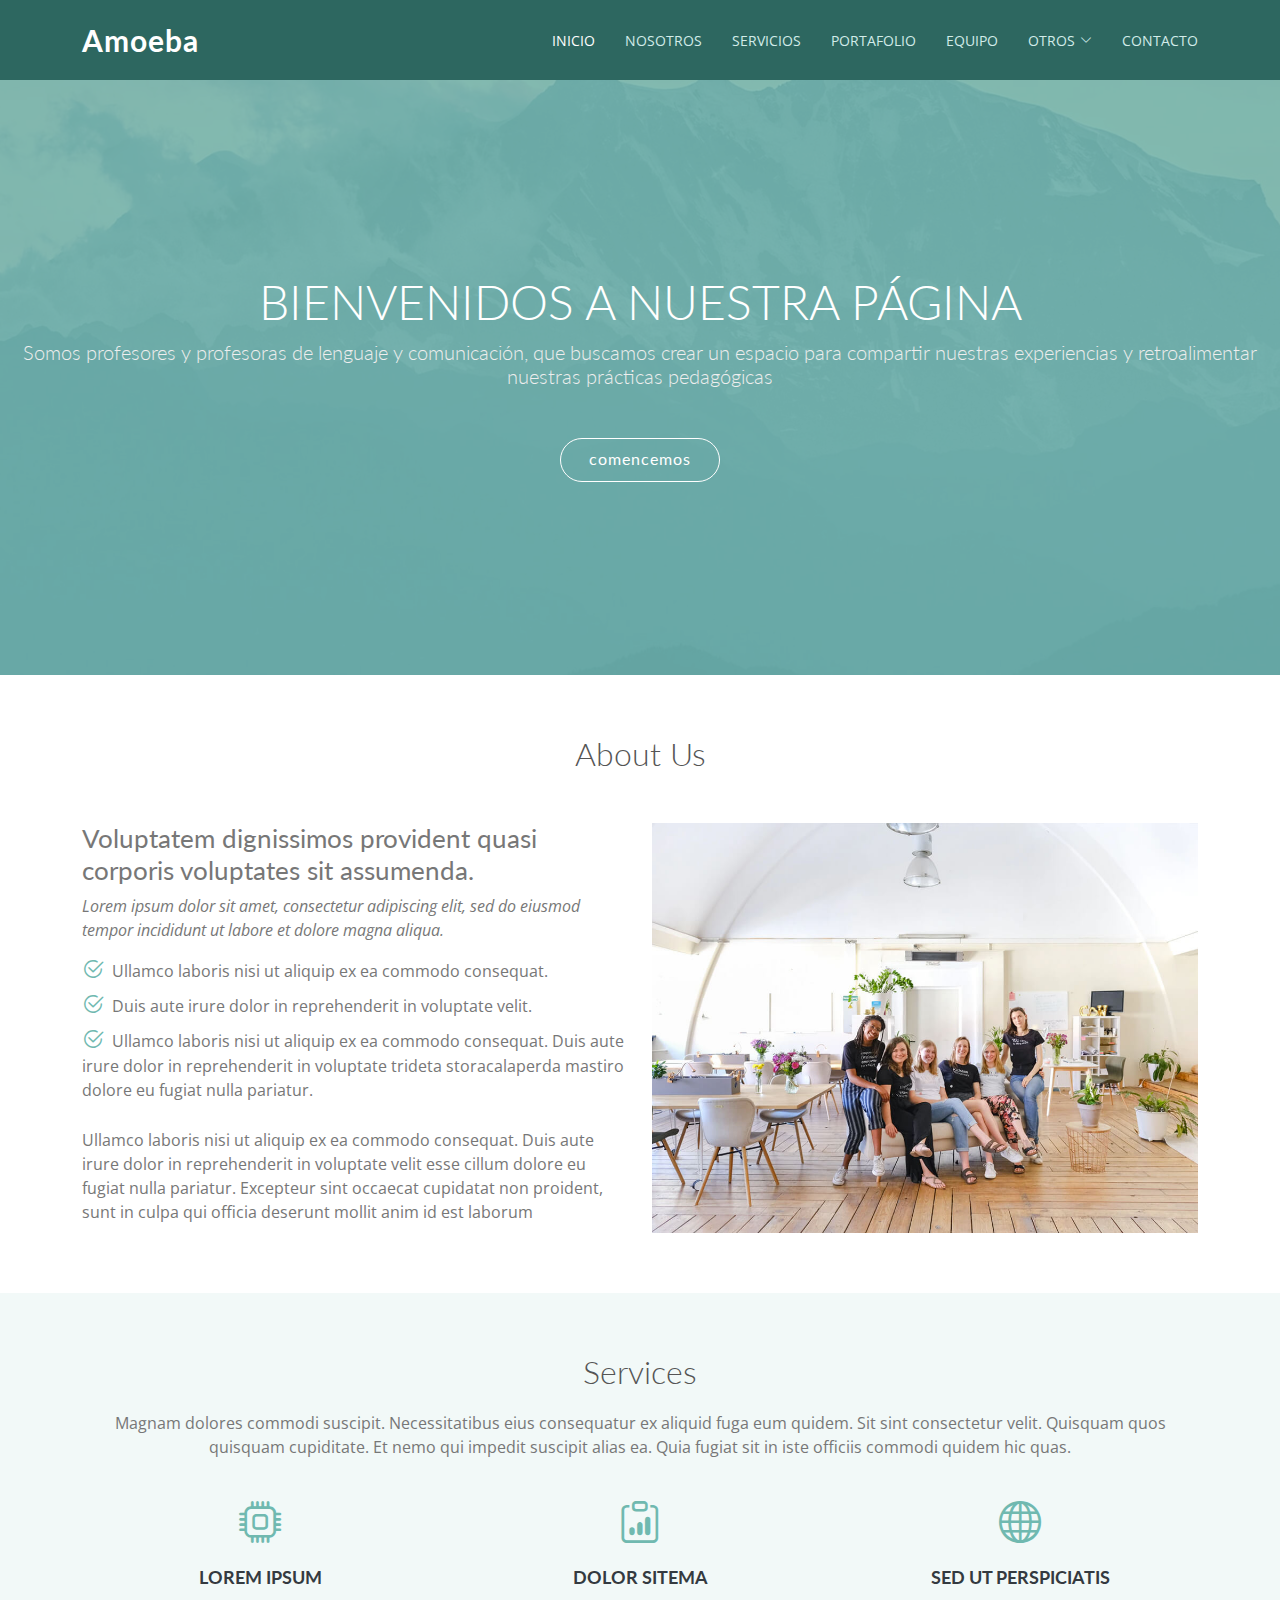
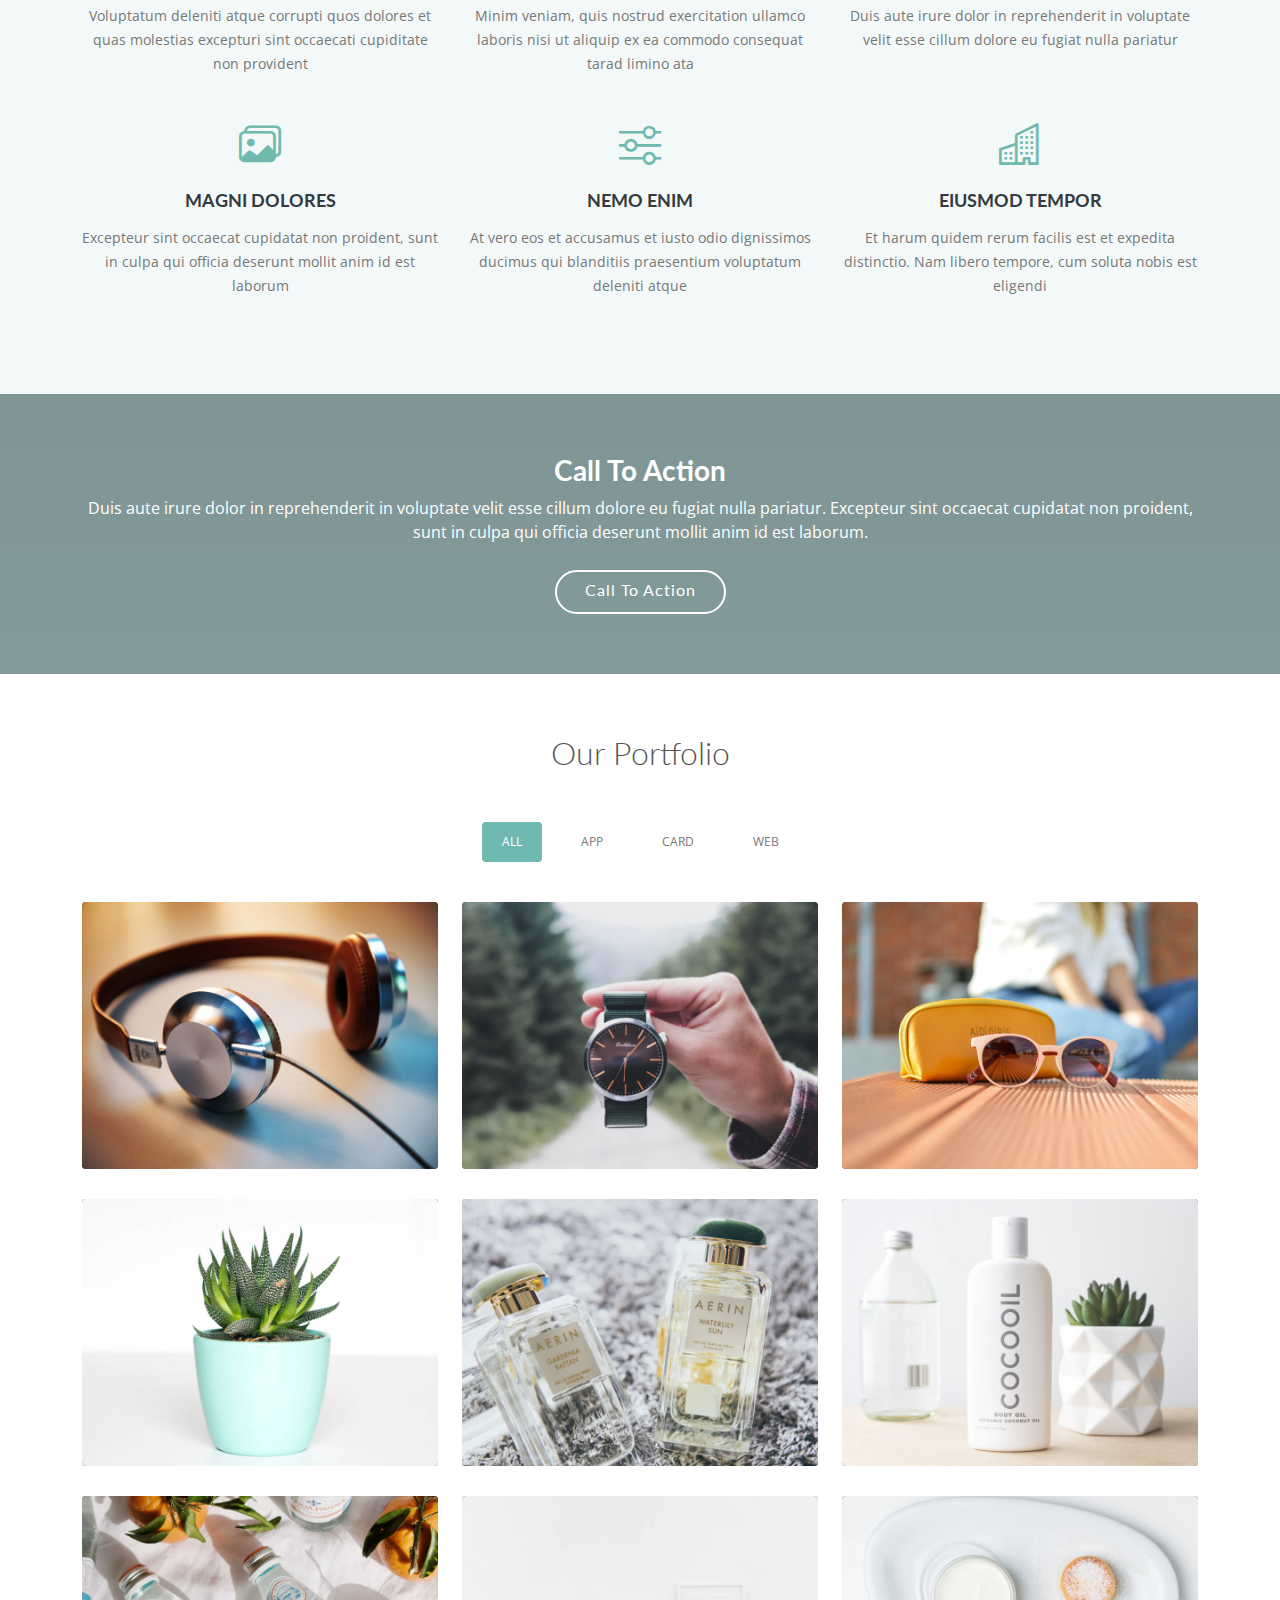
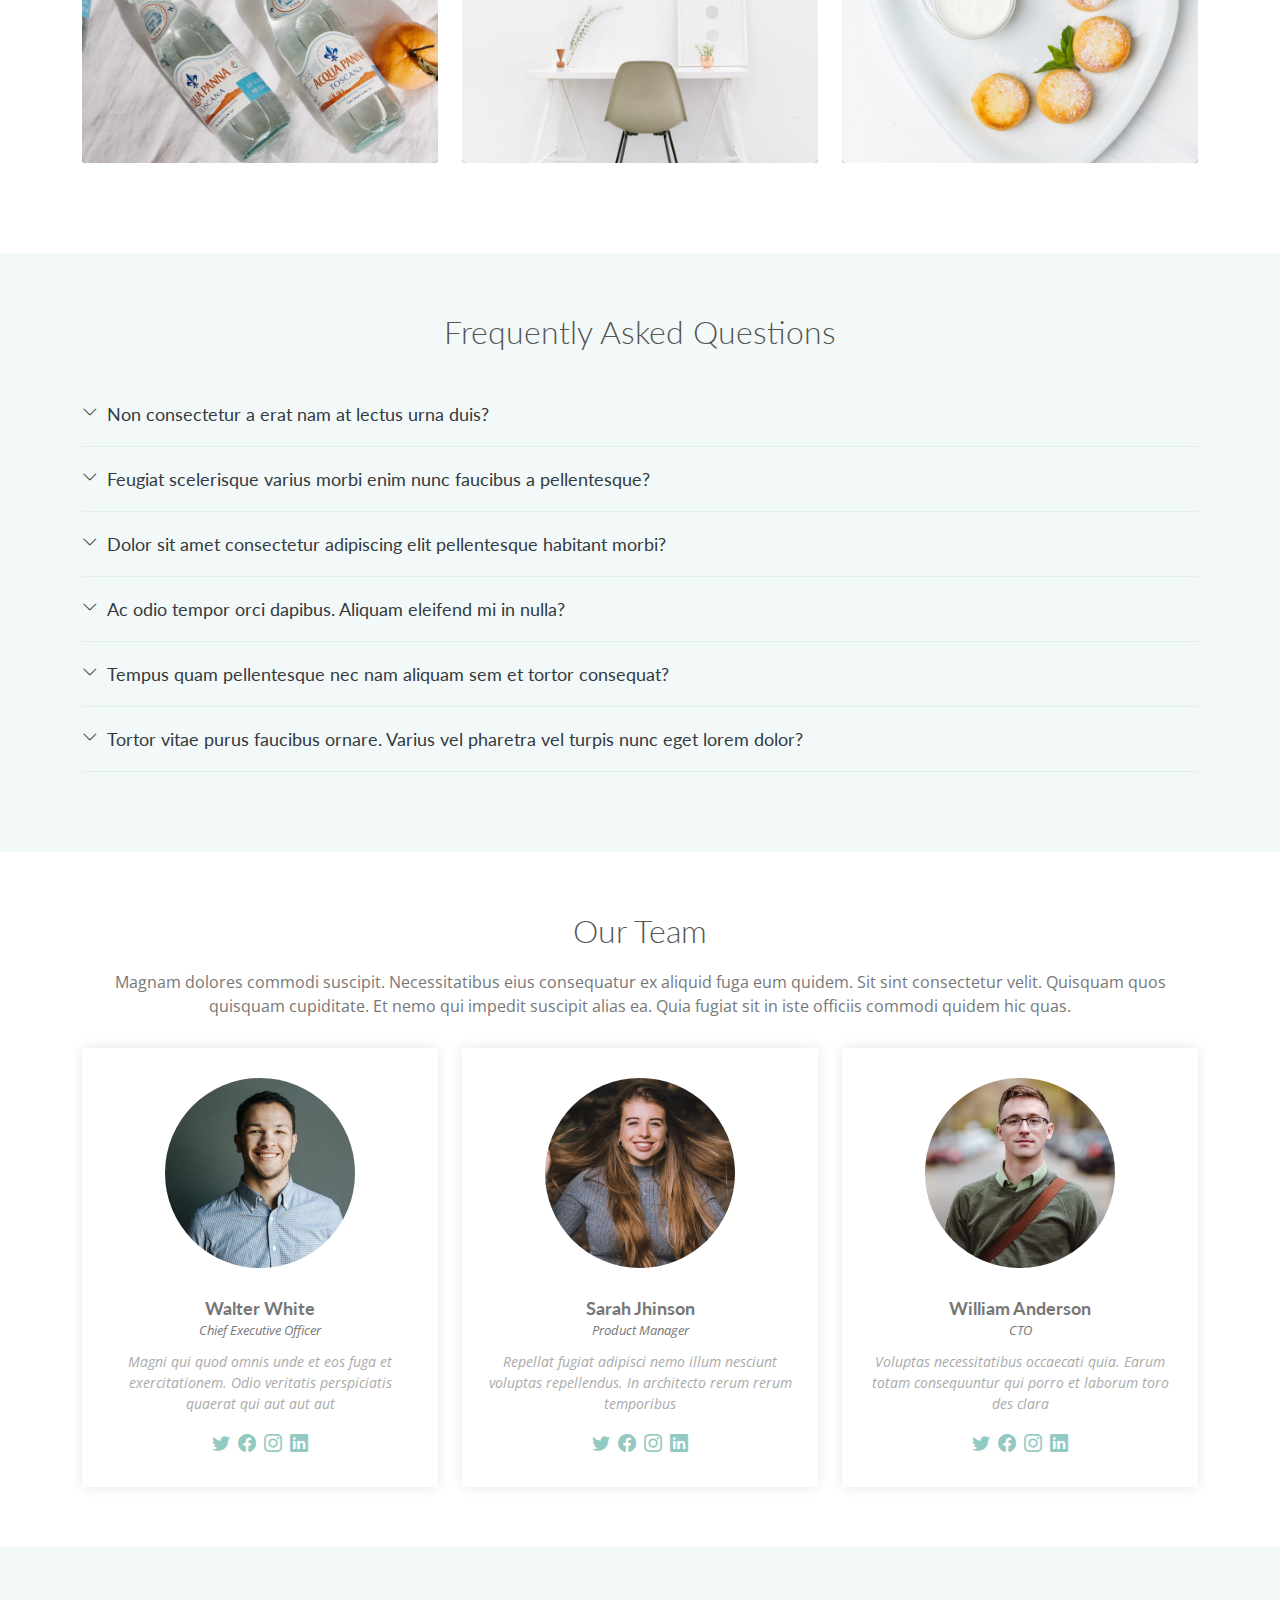
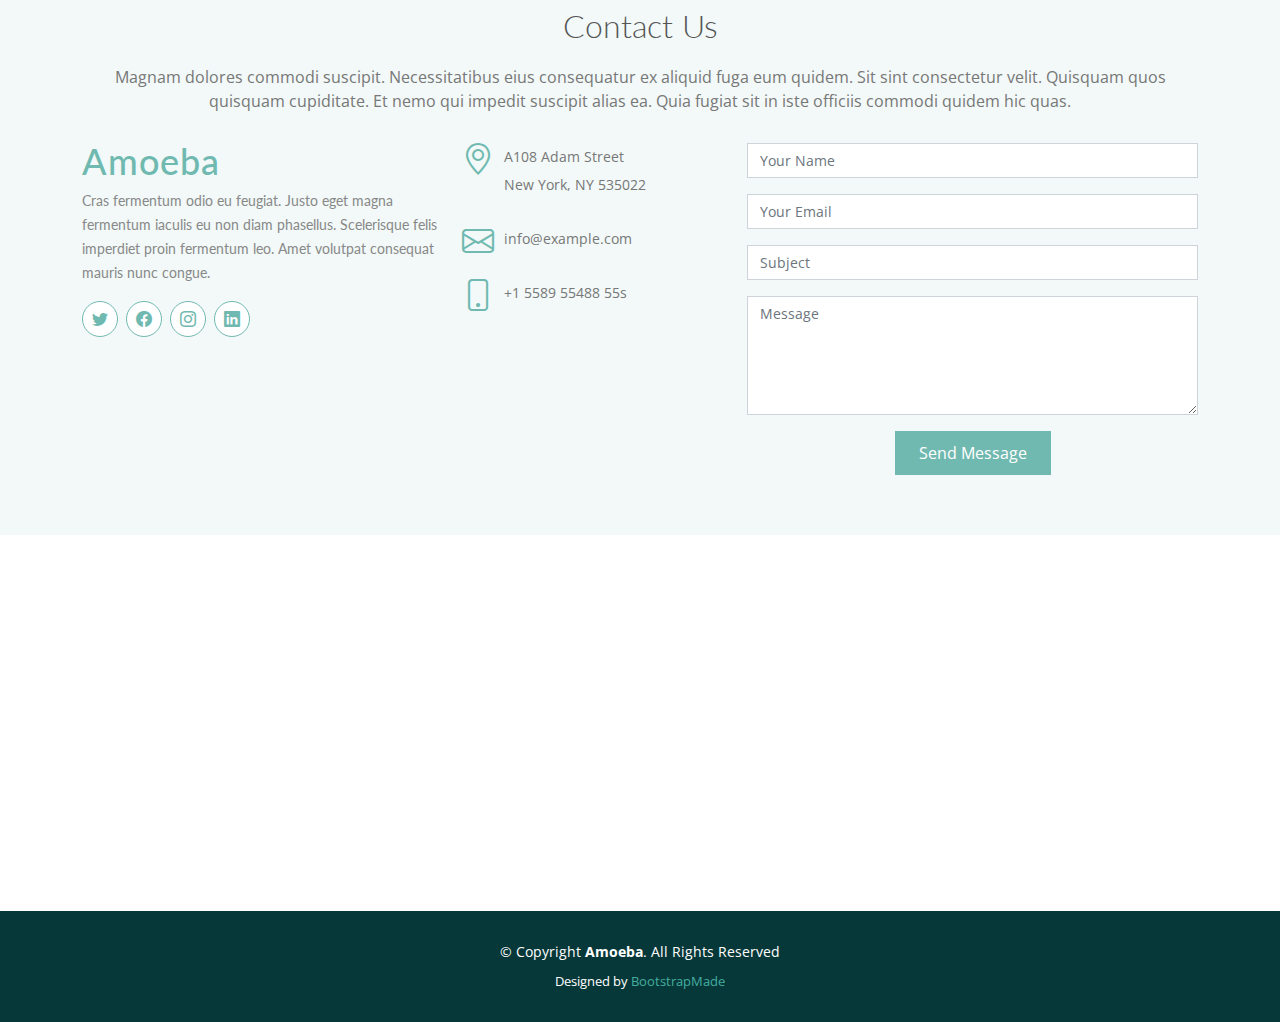
==== commit 4d04806e: "Update index.html" ====
--- a/index.html
+++ b/index.html
@@ -47,29 +47,29 @@
 
       <nav id="navbar" class="navbar">
         <ul>
-          <li><a class="nav-link scrollto active" href="#hero">Home</a></li>
-          <li><a class="nav-link scrollto" href="#about">About Us</a></li>
-          <li><a class="nav-link scrollto" href="#services">Services</a></li>
-          <li><a class="nav-link scrollto" href="#portfolio">Portfolio</a></li>
-          <li><a class="nav-link scrollto" href="#team">Team</a></li>
-          <li class="dropdown"><a href="#"><span>Drop Down</span> <i class="bi bi-chevron-down"></i></a>
+          <li><a class="nav-link scrollto active" href="#hero">INICIO</a></li>
+          <li><a class="nav-link scrollto" href="#about">NOSOTROS</a></li>
+          <li><a class="nav-link scrollto" href="#services">SERVICIOS</a></li>
+          <li><a class="nav-link scrollto" href="#portfolio">PORTAFOLIO</a></li>
+          <li><a class="nav-link scrollto" href="#team">EQUIPO</a></li>
+          <li class="dropdown"><a href="#"><span>OTROS</span> <i class="bi bi-chevron-down"></i></a>
             <ul>
               <li><a href="#">Drop Down 1</a></li>
               <li class="dropdown"><a href="#"><span>Deep Drop Down</span> <i class="bi bi-chevron-right"></i></a>
                 <ul>
-                  <li><a href="#">Deep Drop Down 1</a></li>
-                  <li><a href="#">Deep Drop Down 2</a></li>
-                  <li><a href="#">Deep Drop Down 3</a></li>
-                  <li><a href="#">Deep Drop Down 4</a></li>
-                  <li><a href="#">Deep Drop Down 5</a></li>
+                  <li><a href="#">1 MEDIO</a></li>
+                  <li><a href="#">2 MEDIO</a></li>
+                  <li><a href="#">3 MEDIO 3</a></li>
+                  <li><a href="#">4 MEDIO</a></li>
+                  <li><a href="#">7-8 BÁSICO</a></li>
                 </ul>
               </li>
-              <li><a href="#">Drop Down 2</a></li>
-              <li><a href="#">Drop Down 3</a></li>
-              <li><a href="#">Drop Down 4</a></li>
+              <li><a href="#">CONVIVENCIA ESCOLAR</a></li>
+              <li><a href="#">ACTIVIDADES</a></li>
+              <li><a href="#">DÍA DEL ALUMNO</a></li>
             </ul>
           </li>
-          <li><a class="nav-link scrollto" href="#contact">Contact Us</a></li>
+          <li><a class="nav-link scrollto" href="#contact">CONTACTO</a></li>
         </ul>
         <i class="bi bi-list mobile-nav-toggle"></i>
       </nav><!-- .navbar -->
@@ -80,9 +80,9 @@
   <!-- ======= Hero Section ======= -->
   <section id="hero">
     <div class="hero-container">
-      <h1>Welcome to Amoeba</h1>
-      <h2>We are team of talented designers making websites with Bootstrap</h2>
-      <a href="#about" class="btn-get-started scrollto">Get Started</a>
+      <h1>BIENVENIDOS A NUESTRA PÁGINA</h1>
+      <h2>Somos profesores y profesoras de lenguaje y comunicación, que buscamos crear un espacio para compartir nuestras experiencias y retroalimentar nuestras prácticas pedagógicas</h2>
+      <a href="#about" class="btn-get-started scrollto">comencemos</a>
     </div>
   </section><!-- #hero -->
 
@@ -567,4 +567,4 @@
 
 </body>
 
-</html>+</html>
